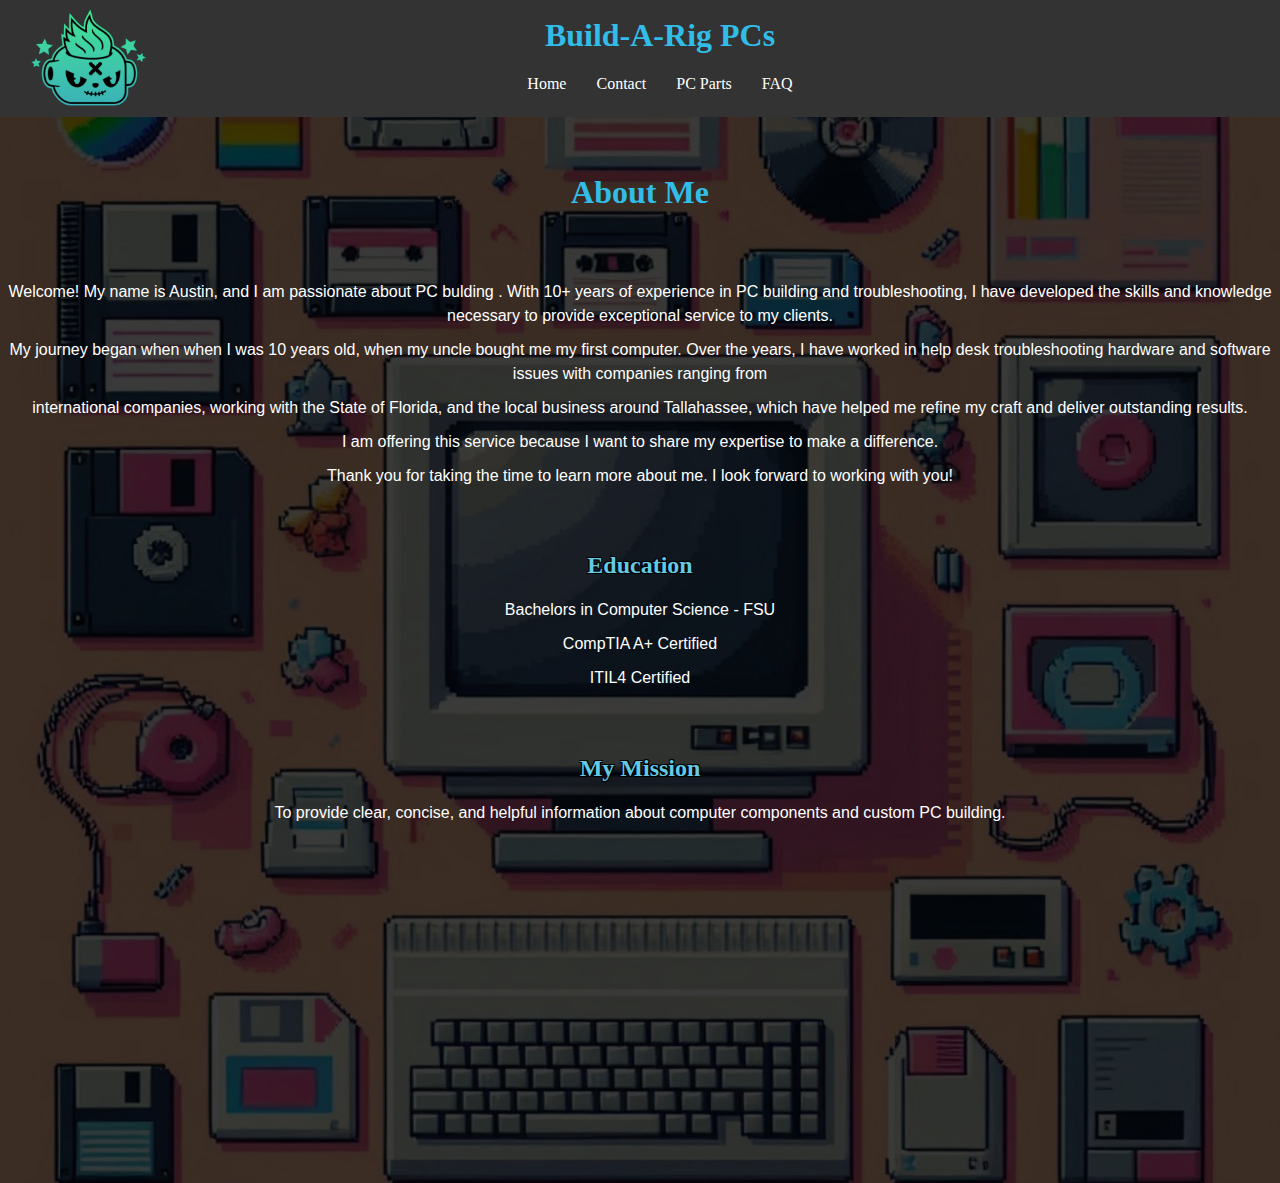
==== about.html @ dfef36f5 "Add files via upload" ====
<!DOCTYPE html>
<html lang="en">
<head>
    <meta charset="UTF-8">
    <meta name="viewport" content="width=device-width, initial-scale=1.0">
    <title>About Me</title>
    <link rel="stylesheet" href="styles.css">
    <link rel="icon" href="favicon.ico" type="image/x-icon">
    <script src="scroll-reveal.js" defer></script>
</head>
<body>

    <header data-reveal style="background-color: #333; color: white; padding: 10px 20px; text-align: center;">
        <a href="index.html">
            <img src="bar.png" alt="Logo" class="logo">
        </a>
        <h1 style="margin: 0; font-size: 2em;">Build-A-Rig PCs</h1>
        <nav>
            <ul style="list-style: none; padding: 0; margin: 10px 0; display: flex; justify-content: center;">
                <li style="margin: 0 15px;"><a href="index.html" style="color: white; text-decoration: none;">Home</a></li>
                <li style="margin: 0 15px;"><a href="contact.html" style="color: white; text-decoration: none;">Contact</a></li>
                <li style="margin: 0 15px;"><a href="parts.html" style="color: white; text-decoration: none;">PC Parts</a></li>
                <li style="margin: 0 15px;"><a href="faq.html" style="color: white; text-decoration: none;">FAQ</a></li>
               
            </ul>
        </nav>
    </header>

<br></br>
    
    <main>
        <section data-reveal>
            <h1>About Me</h1>
            <link rel="stylesheet" href="titlestyle.css">
            <br></br>
            <p>Welcome! My name is Austin, and I am passionate about PC bulding . With 10+ years of experience in PC building and troubleshooting, I have developed the skills and knowledge necessary to provide exceptional service to my clients.</p>
            <p>My journey began when when I was 10 years old, when my uncle bought me my first computer. Over the years, I have worked in help desk troubleshooting hardware and software issues with companies ranging from</p>
            <p>international companies, working with the State of Florida, and the local business around Tallahassee, which have helped me refine my craft and deliver outstanding results.</p>
            <p>I am offering this service because I want to share my expertise to make a difference.</p>
            <p>Thank you for taking the time to learn more about me. I look forward to working with you!</p>
        </section>
        <br></br>
        <section data-reveal>
            <h2>Education</h2>
            <link rel="stylesheet" href="h2styles.css">
            <p>Bachelors in Computer Science - FSU</p>
            <p>CompTIA A+ Certified</p>
            <p> ITIL4 Certified</p>
        </section>
        <br></br>
        <section data-reveal>
            <h2>My Mission</h2>
            <p>To provide clear, concise, and helpful information about computer components and custom PC building.</p>
        </section>
        <br></br>
        <section data-reveal>
            <h2>My Goals</h2>
            <p>My goal with this is to be able to open up my own shop to provide a place that provides a dedicated place for technology,</p> 
            <p>either build a computer, sitting around playing games with friends and family, and opening up to do repairs on exsisting hardware.</p>
        </section>

    </main>
    <br></br>
    <footer data-reveal>
        <p>&copy; 2023 Custom PC Builder. All rights reserved.</p>
    </footer>

</body>
</html>
---- styles.css ----
/* Base styles for the website */

@font-face {
    font-family: 'Karmatic Arcade';
    src: url('Ka1.ttf') format('truetype');
    color: #d6dadf;
    font-weight: normal;
    font-style: normal;
    
}

body {
    margin: 0;
    padding: 0;
    font-family: Arial, sans-serif;
    background-color: #000000;
    color: #fdfdfd;
    line-height: 1.6;
    background-image: url('background.png'); /* Replace with your image path */
    background-size: cover;
    background-repeat: no-repeat;
    background-attachment: fixed;
    
}

h1, h2, h3, h4, h5, h6 {
    margin: 0;
    padding: 0;
    font-weight: bold;
    color: #729dd1;
    
}

h2 {
    text-shadow: 
        -1px -1px 0 #000, /* Top-left shadow */
        1px -1px 0 #000,  /* Top-right shadow */
        -1px 1px 0 #000,  /* Bottom-left shadow */
        1px 1px 0 #000;   /* Bottom-right shadow */
}

p {
    margin: 0 0 1em;
    text-align: center;
}

a {
    color: #007BFF;
    text-decoration: none;
}

a:hover {
    text-decoration: underline;
}

ul {
    list-style: none;
    padding: 0;
}

button {
    font-family: inherit;
    font-size: 1rem;
    padding: 0.5em 1em;
    border: none;
    cursor: pointer;
}

.container {
    width: 90%;
    max-width: 1200px;
    margin: 0 auto;
}

header, footer {
    background-color: #000000;
    color: #37acda;
    padding: 1em 0;
    text-align: center;
    
}

header {
    font-family: 'Karmatic Arcade', cursive;
    position: fixed;
    top: 0;
    left: 0;
    width: 100%;
    z-index: 1000;
    background-color: #000000; /* Ensure the header background is solid */
}

header .logo {
    position: absolute;
    top: 50%;
    left: 1em;
    transform: translateY(-50%);
    height: 100px; /* Adjust as needed */
}

header a, footer a {
    color: #4519bd;
}

main {
    padding: 6em 0 2em; /* Add top padding to prevent content from being hidden under the fixed header */
}

[data-reveal] {
    opacity: 0;
    transform: translateY(20px);
    transition: opacity 0.6s ease-out, transform 0.6s ease-out;
}

[data-reveal].revealed {
    opacity: 1;
    transform: translateY(0);
}

.no-bullets {
    list-style-type: none;
    padding: 0;
    margin: 0;
}

.text-outline {
    text-shadow: 
        -1px -1px 0 #000, /* Top-left shadow */
        1px -1px 0 #000,  /* Top-right shadow */
        -1px 1px 0 #000,  /* Bottom-left shadow */
        1px 1px 0 #000;   /* Bottom-right shadow */
    color: #fff; /* Optional: Set the text color */
}

strong {
    text-shadow: 
        -1px -1px 0 #000, /* Top-left shadow */
        1px -1px 0 #000,  /* Top-right shadow */
        -1px 1px 0 #000,  /* Bottom-left shadow */
        1px 1px 0 #000;   /* Bottom-right shadow */
}
---- titlestyle.css ----
h1 {
    font-family: 'Karmatic Arcade', cursive;
    text-align: center;
    margin-top: 20px; /* Adjust as needed */
    color: rgb(49, 189, 231);
    
}

p {
    font-family: Arial, sans-serif;
    font-size: 16px;
    line-height: 1.5;
    color: #ffffff;
    margin: 10px 0;
    text-align: center;
}

li {
    font-family: 'Karmatic Arcade', cursive;
    text-align: center;
    margin-top: 20px; /* Adjust as needed */
    color: rgb(49, 189, 231);
   
}

div {
    font-family: 'Karmatic Arcade', cursive;
    text-align: center;
    margin-top: 20px; /* Adjust as needed */
    color: rgb(152, 209, 226);
    
}
---- h2styles.css ----
/* Styles for subtitles */
h2{ 
    font-family: 'Karmatic Arcade', cursive;
    font-size: 1.5rem;
    font-weight: 600;
    color: #64c9e2;
    margin-bottom: 1rem;
    text-align: center;
    line-height: 1.4;
}

p {
    font-family: Arial, sans-serif;
    font-size: 16px;
    line-height: 1.5;
    color: #ffffff;
    margin: 10px 0;
    
}
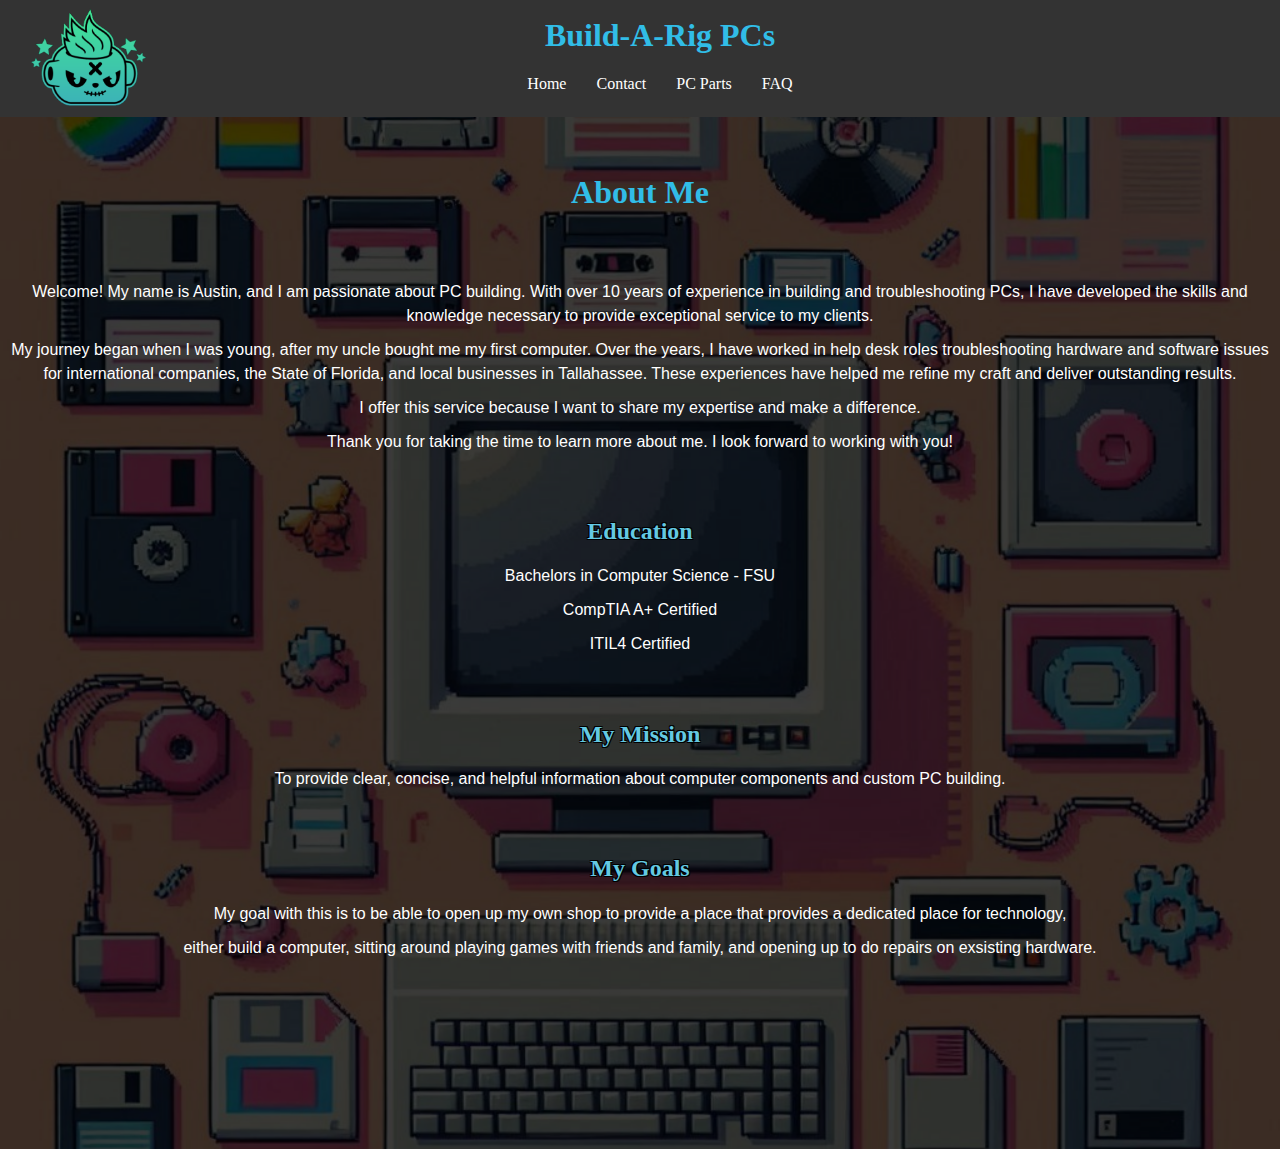
==== commit 3e2d8608: "Add files via upload" ====
--- a/about.html
+++ b/about.html
@@ -33,10 +33,9 @@
             <h1>About Me</h1>
             <link rel="stylesheet" href="titlestyle.css">
             <br></br>
-            <p>Welcome! My name is Austin, and I am passionate about PC bulding . With 10+ years of experience in PC building and troubleshooting, I have developed the skills and knowledge necessary to provide exceptional service to my clients.</p>
-            <p>My journey began when when I was 10 years old, when my uncle bought me my first computer. Over the years, I have worked in help desk troubleshooting hardware and software issues with companies ranging from</p>
-            <p>international companies, working with the State of Florida, and the local business around Tallahassee, which have helped me refine my craft and deliver outstanding results.</p>
-            <p>I am offering this service because I want to share my expertise to make a difference.</p>
+            <p>Welcome! My name is Austin, and I am passionate about PC building. With over 10 years of experience in building and troubleshooting PCs, I have developed the skills and knowledge necessary to provide exceptional service to my clients.</p>
+            <p>My journey began when I was young, after my uncle bought me my first computer. Over the years, I have worked in help desk roles troubleshooting hardware and software issues for international companies, the State of Florida, and local businesses in Tallahassee. These experiences have helped me refine my craft and deliver outstanding results.</p>
+            <p>I offer this service because I want to share my expertise and make a difference.</p>
             <p>Thank you for taking the time to learn more about me. I look forward to working with you!</p>
         </section>
         <br></br>
